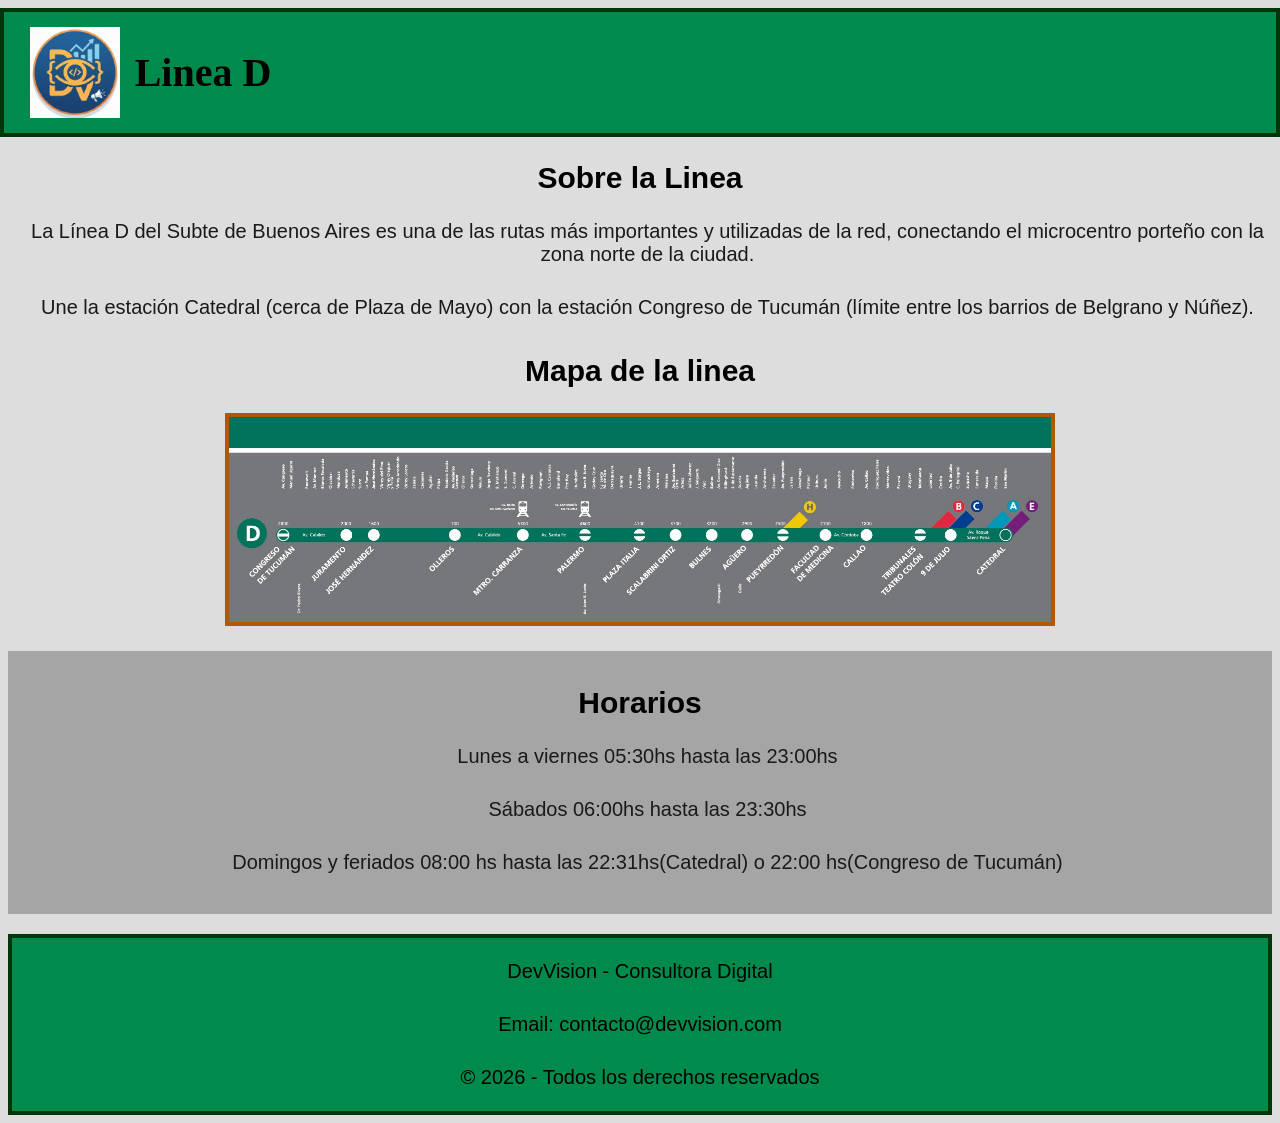
==== LineaD.html @ deffb504 "Inicio de la pagina" ====
<!DOCTYPE html>
<html lang="en">
<head>
    <meta charset="UTF-8">
    <meta name="viewport" content="width=device-width, initial-scale=1.0">
    <title>Sitio web Consultora - Grupo 3</title>
    <link rel="stylesheet" href="estilos/css.css">
</head>
<body>
     <header class="header-principal">
        <div class="logo-titulo">
            <img src="img/DevVisionIcon.png" alt="IconoDevVision" class="icono-header">
            <h1>Linea D</h1>
        </div>
         
    </header>
    <main>
            <h2>Sobre la Linea</h2>
            <p>La Línea D del Subte de Buenos Aires es una de las rutas más importantes y utilizadas de la red, conectando el microcentro porteño con la zona norte de la ciudad.</p>
            <p>Une la estación Catedral (cerca de Plaza de Mayo) con la estación Congreso de Tucumán (límite entre los barrios de Belgrano y Núñez).</p>
            <h2>Mapa de la linea</h2>
            <nav class="Imagen"><img src="img/combinaciones_D.jpg" alt="LineaD_Estaciones"></nav>

        

    </main>
    
    <main class="colorgris">
        <p></p>
        <h2>Horarios</h2>
        <p>Lunes a viernes	05:30hs	hasta las	23:00hs
        </p>
        <p>Sábados	06:00hs	hasta las	23:30hs</p>

        <p>
            Domingos y feriados	08:00 hs hasta las	22:31hs(Catedral) o 22:00 hs(Congreso de Tucumán)
        </p>
        <p></p>
    </main>
   <footer>

    <p>DevVision - Consultora Digital</p>
    <p>Email: contacto@devvision.com</p>
    <p>© 2026 - Todos los derechos reservados</p>

</footer>
</body>
</html>
---- estilos/css.css ----
h2{
    color: #000000;
    font-size: 30px ;
    text-align: center;
    font-family: Arial, Helvetica, sans-serif;
}
h1{
    color: #000000;
    text-align: center;
    font-size: 40px ;
    
}

h3{
    font-size: 25px;
    text-align: center;

}

h4{
    font-size: 19px ;
    text-align: center;

}


p{
    color: #1a1a1a;
    font-family: Arial, Helvetica, sans-serif;
    padding-left: 15px;
    padding-bottom: 10px;
    font-size: 20px ;
    text-align: center;

}


.header-principal {
    display: flex;
    align-items: center;         
    background-color: #008A4B;   
    border: 4px solid #00370a;
    padding: 10px 2%; 
    color: white;
    margin-left: -0.6%;
    margin-right: -0.6%;
}

.icono-header {
    width: 90px;                  
    height: auto;
}

body{
    background-color: #dedddd;
}
footer{
     background-color: #008A4B;   
    border: 4px solid #00370a;
    align-items: end;
}
footer p {
    margin: 14px 0;
    color: #000000;
    padding: 8px;
    font-size: 20px;
}

.colorgris{
    background-color: #a5a5a5;
}

nav ul li a {
    color: #00e5ff;
    font-weight: bold;
}

input {                    
    display: none;     
  }
label {                    
      display:none;
  }

main li a{
    padding: 0;
    margin-bottom: 10px;
    font-size: 18px;
}


.menu-navegacion ul {
    display: flex;
    justify-content: center;
    list-style: none;
    background-color: #016195;
    padding: 15px 0;
    margin: 0;
}
.menu-navegacion a {
    color: rgb(255, 255, 255);
    text-decoration: none;
    font-size: 18px;
    font-weight: bold;
}

.menu-navegacion a:hover {
    color: #ffcc00;
}

li{
    font-size: 17px ;
    color: #ffffff;
    padding: 7px;
    margin: 0 15px;
}

.Imagen img{

    
    border: 4px solid #b25800;
    display: block;
    margin-left: auto;
    margin-right: auto;
    max-width: 65%;
    height: auto;
    margin-bottom: 25px;
   
}


.Icono img{
    border: 3px solid #3fc2ff;
    display: block;
    margin-left: auto;
    margin-right: auto;
    max-width: 15%;
    height: auto;
    margin-bottom: 25px;
    margin-top: 25px;
}



.logo-titulo {
    display: flex;
    align-items: center;
    gap: 15px;
    text-align: center;
}



.Equipo{
    width: 900px;
    height: auto;
    display: block;
    margin-left: auto;
    margin-right: auto;
}
.links{
   text-align: center;
   font-size: 18px;
   padding-bottom: 20px;
}

.mails {
    text-align: center;
    font-size: 18px;
    padding-bottom: 70px;

}

.imagenesintegrantes{
    padding-top: 4%;
    width: 120px;
    height: auto;
    display: block;
    margin-left: auto;
    margin-right: auto;
}
.foto-carlos{
    padding-top: 5%;
    width: 120px;         
    height: auto;
    display: block;
    margin-left: auto;
    margin-right: auto;
}
@media all and (max-width: 840px) { 
  
    input:checked  ~ ul{   
    display:block;
      }
  
      input:checked ~ label {   
      background: lightgrey; 
          }
  
      label:hover{               
      background: grey;
      }
  
    li{                        
         margin: 0px;
         text-align: left;
     }
  
     label {            
       box-sizing: border-box;
       display: block;
       border: 1px solid black;
       border-radius: 5px;
       width: 30px;
       height: 30px;
       line-height: 30px;
       font-weight: bold;
       text-align: center;
       user-select: none;
       background-color: cadetblue;
  
        }
      
  
    .menu-navegacion ul{                         
       display: none;
       background-color:#016195;
  
      }

      h1{ 
        font-size: 23px;
      }
      a{
        font-size: 13px;
    }
    p{
        font-size: 14px;
    }

    h2{
        font-size: 19px;
    }
    h3{
        font-size: 17px;
    }
     
       
  }
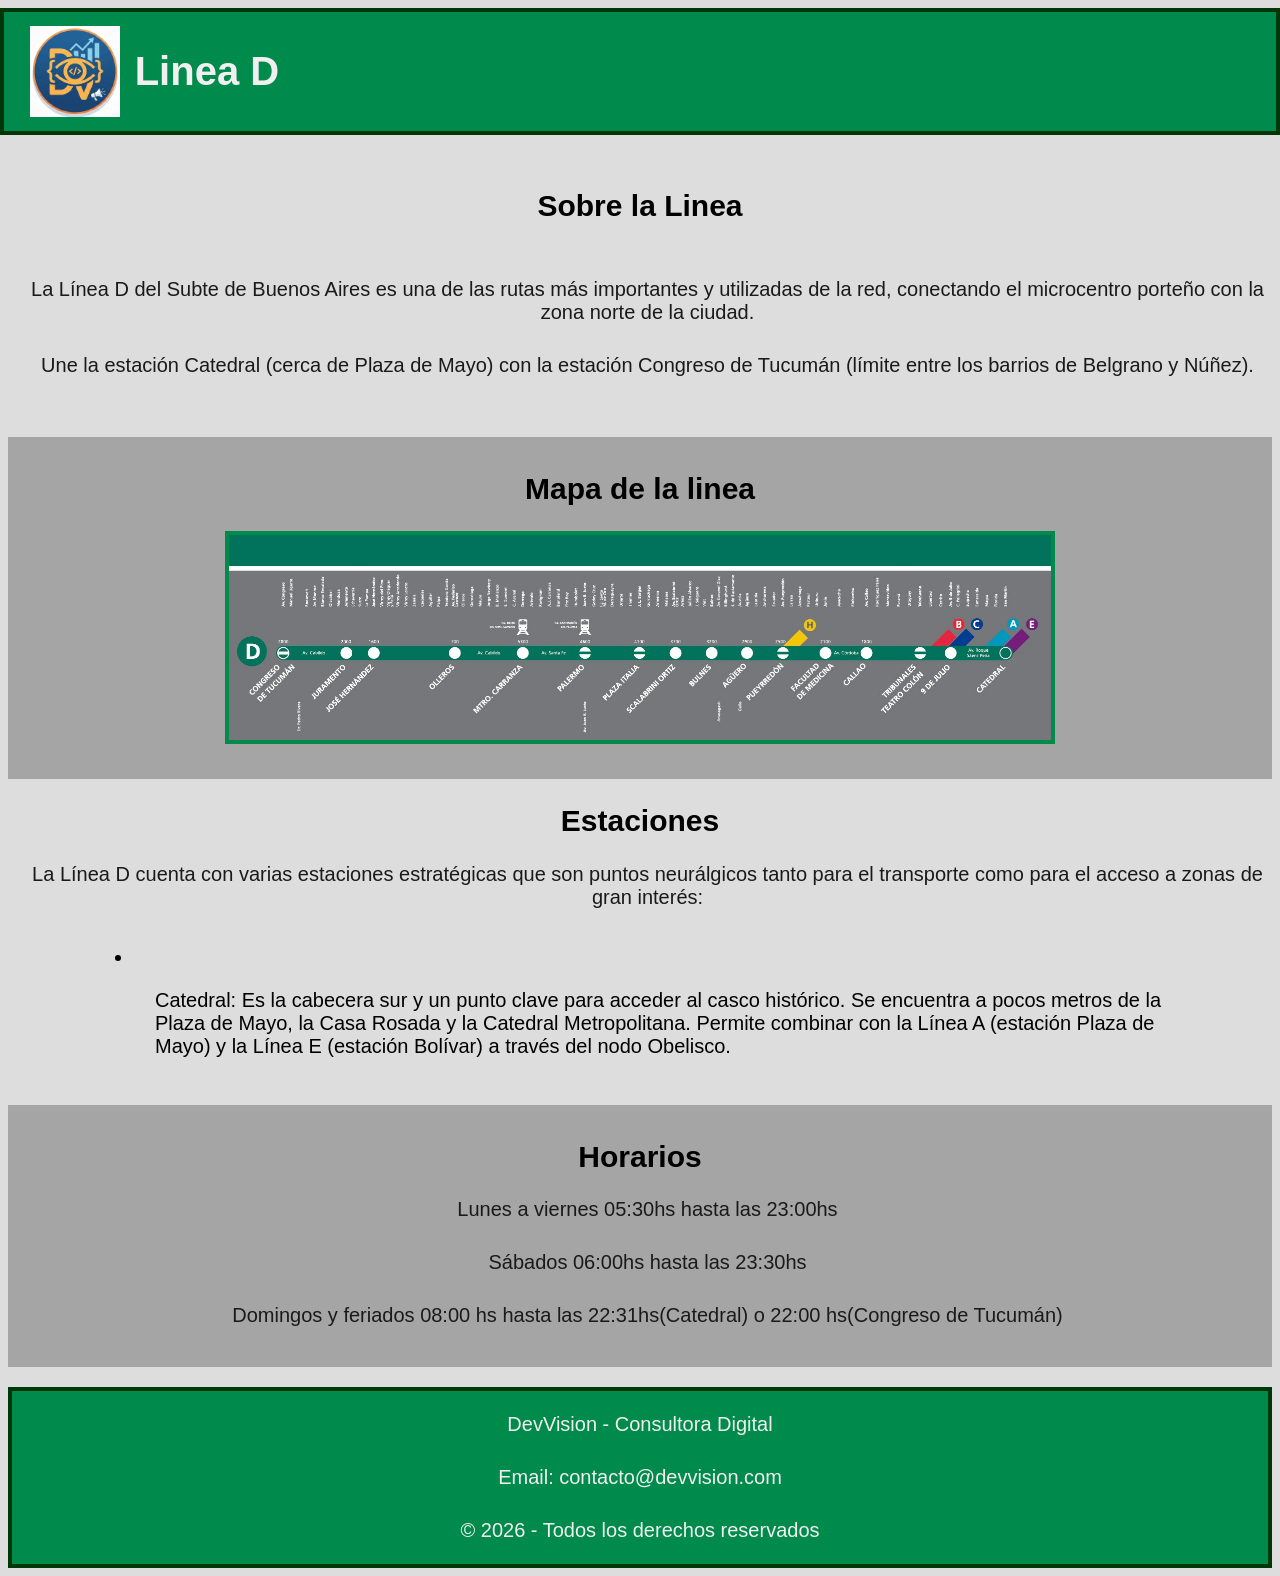
==== commit 4780d4b0: "Mejoras en diseño" ====
--- a/LineaD.html
+++ b/LineaD.html
@@ -3,7 +3,7 @@
 <head>
     <meta charset="UTF-8">
     <meta name="viewport" content="width=device-width, initial-scale=1.0">
-    <title>Sitio web Consultora - Grupo 3</title>
+    <title>Linea D - Grupo 3</title>
     <link rel="stylesheet" href="estilos/css.css">
 </head>
 <body>
@@ -15,14 +15,29 @@
          
     </header>
     <main>
+        <p></p>
             <h2>Sobre la Linea</h2>
+            <p></p>
             <p>La Línea D del Subte de Buenos Aires es una de las rutas más importantes y utilizadas de la red, conectando el microcentro porteño con la zona norte de la ciudad.</p>
             <p>Une la estación Catedral (cerca de Plaza de Mayo) con la estación Congreso de Tucumán (límite entre los barrios de Belgrano y Núñez).</p>
-            <h2>Mapa de la linea</h2>
-            <nav class="Imagen"><img src="img/combinaciones_D.jpg" alt="LineaD_Estaciones"></nav>
+            <p></p>
 
         
 
+    </main>
+
+    <main class="colorgris">
+        <p></p>
+        <h2>Mapa de la linea</h2>
+        <nav class="Imagen"><img src="img/combinaciones_D.jpg" alt="LineaD_Estaciones"></nav>
+        <p></p>
+    </main>
+
+    <main>
+        <h2>Estaciones</h2>
+        <p>La Línea D cuenta con varias estaciones estratégicas que son puntos neurálgicos tanto para el transporte como para el acceso a zonas de gran interés:</p>
+        <li><ul>Catedral: Es la cabecera sur y un punto clave para acceder al casco histórico. Se encuentra a pocos metros de la Plaza de Mayo, la Casa Rosada y la Catedral Metropolitana. Permite combinar con la Línea A (estación Plaza de Mayo) y la Línea E (estación Bolívar) a través del nodo Obelisco.</ul></li>
+        
     </main>
     
     <main class="colorgris">
--- a/estilos/css.css
+++ b/estilos/css.css
@@ -5,10 +5,11 @@
     font-family: Arial, Helvetica, sans-serif;
 }
 h1{
-    color: #000000;
+    color: #f0f0f0;
     text-align: center;
     font-size: 40px ;
-    
+    font-family: Arial, Helvetica, sans-serif;
+
 }
 
 h3{
@@ -61,7 +62,7 @@
 }
 footer p {
     margin: 14px 0;
-    color: #000000;
+    color: #f0f0f0;
     padding: 8px;
     font-size: 20px;
 }
@@ -109,16 +110,18 @@
 }
 
 li{
-    font-size: 17px ;
-    color: #ffffff;
+    font-size: 20px ;
+    color: #000000;
+    font-family: Arial, Helvetica, sans-serif;
+
     padding: 7px;
-    margin: 0 15px;
+    margin: 0 100px;
 }
 
 .Imagen img{
 
     
-    border: 4px solid #b25800;
+    border: 4px solid #008A4B;
     display: block;
     margin-left: auto;
     margin-right: auto;
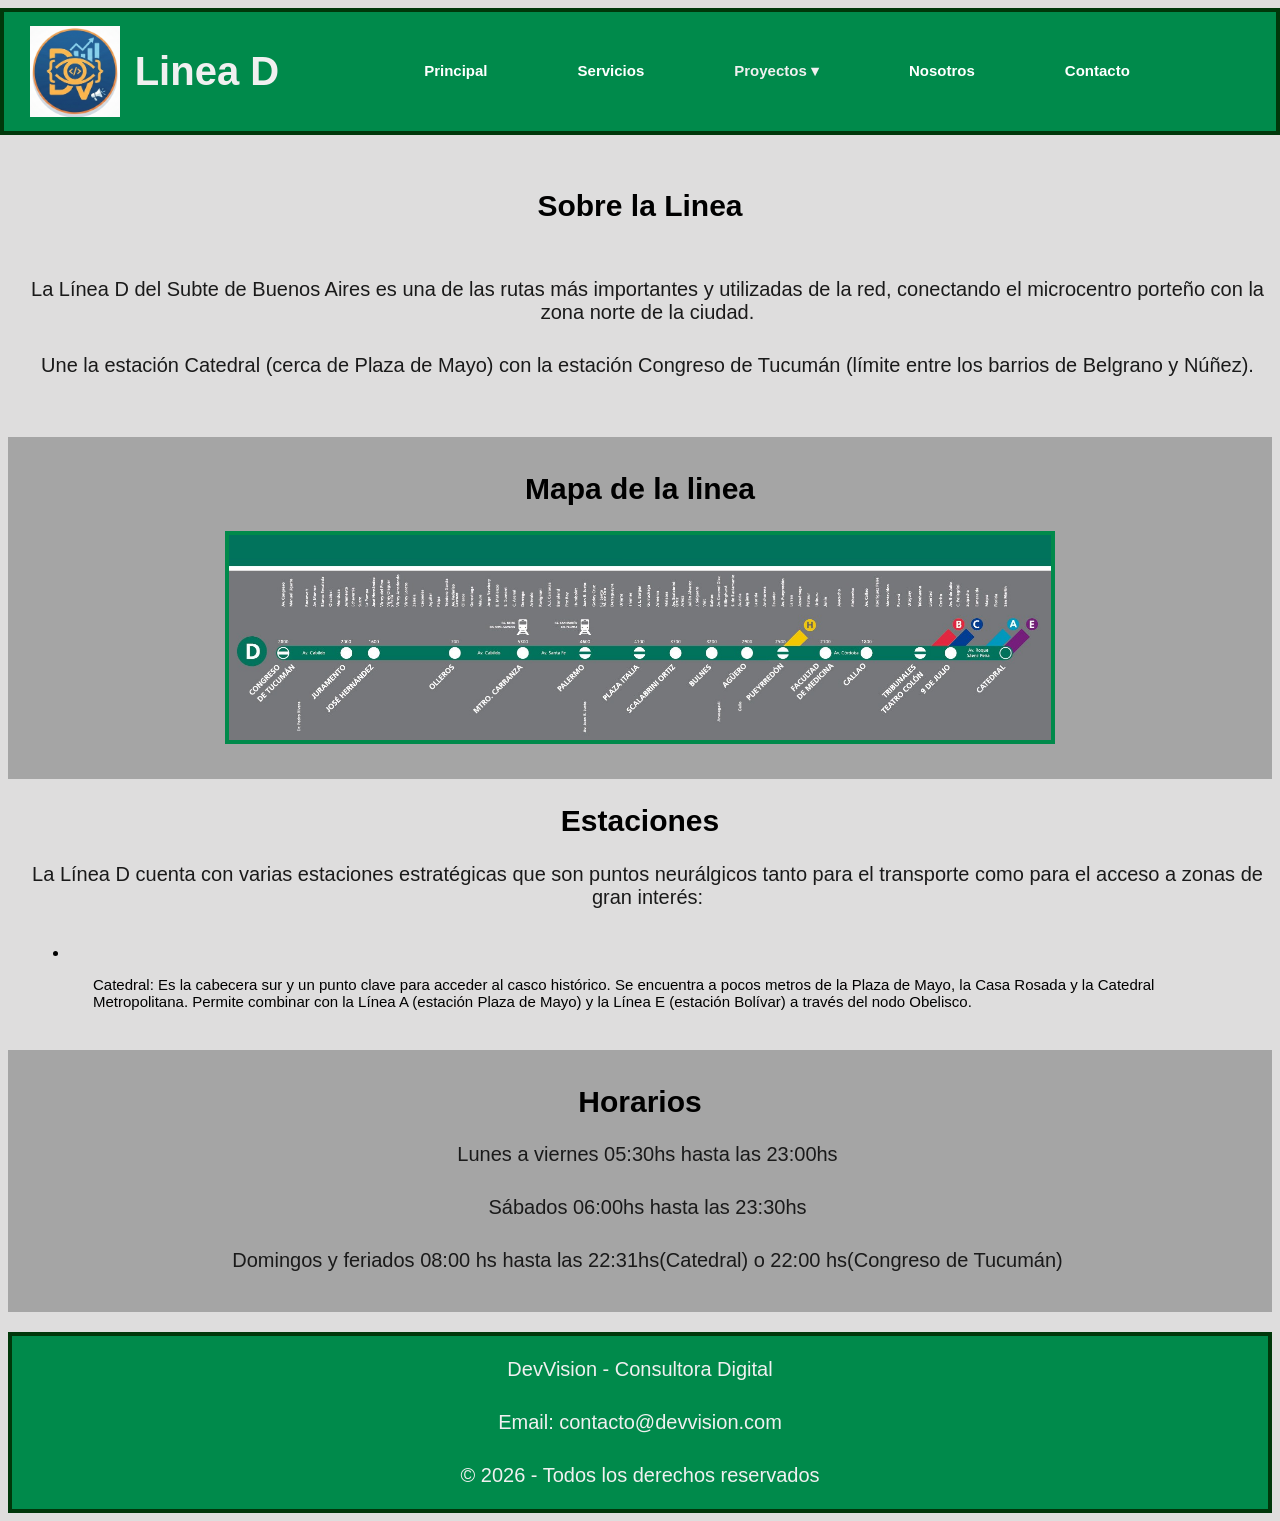
==== commit ebfc1cdc: "Menu con Submenu" ====
--- a/LineaD.html
+++ b/LineaD.html
@@ -12,6 +12,37 @@
             <img src="img/DevVisionIcon.png" alt="IconoDevVision" class="icono-header">
             <h1>Linea D</h1>
         </div>
+
+        <nav class="menu-navegacion">
+            <input type="checkbox" id="menu">  
+            <label for="menu" class="menuhamburguesa"> ☰ </label>
+            <ul>
+                <li>
+                    <a href="">Principal</a>
+                </li>
+                <li>
+                    <a>Servicios</a>
+                </li>
+                <li class="dropdown">
+                    <input type="checkbox" id="check-proyectos">
+                    
+                    <label for="check-proyectos" class="label-proyectos">Proyectos ▾</label>
+                    
+                    <ul class="submenu">
+                        <li><a href="">Transporte</a></li>
+                        <li><a href="">Web Corporativa</a></li>
+                    </ul>
+                </li>
+
+                <li>
+                    <a>Nosotros</a>
+                </li>
+                <li>
+                    <a>Contacto</a>
+                </li>
+                
+            </ul>
+        </nav>
          
     </header>
     <main>
@@ -20,9 +51,7 @@
             <p></p>
             <p>La Línea D del Subte de Buenos Aires es una de las rutas más importantes y utilizadas de la red, conectando el microcentro porteño con la zona norte de la ciudad.</p>
             <p>Une la estación Catedral (cerca de Plaza de Mayo) con la estación Congreso de Tucumán (límite entre los barrios de Belgrano y Núñez).</p>
-            <p></p>
-
-        
+            <p></p> 
 
     </main>
 
--- a/estilos/css.css
+++ b/estilos/css.css
@@ -9,6 +9,7 @@
     text-align: center;
     font-size: 40px ;
     font-family: Arial, Helvetica, sans-serif;
+    padding-right: 100px;
 
 }
 
@@ -79,7 +80,7 @@
 input {                    
     display: none;     
   }
-label {                    
+.menuhamburguesa{                    
       display:none;
   }
 
@@ -90,18 +91,80 @@
 }
 
 
-.menu-navegacion ul {
+.menu-navegacion > ul {
     display: flex;
     justify-content: center;
+    position: relative;
     list-style: none;
-    background-color: #016195;
-    padding: 15px 0;
+    padding: 5px 0;
     margin: 0;
 }
+
+
+
+
+
+
+/* Le damos referencia al LI padre para que el submenú caiga justo debajo */
+.dropdown {
+    position: relative;
+}
+
+/* El estilo de la lista que baja */
+.submenu {
+    display: none; /* Oculto por defecto */
+    position: absolute;
+    top: 100%; /* Lo empuja justo por debajo del texto 'Proyectos' */
+    left: 0;
+    background-color: #002d5a; /* Color distinto */
+    min-width: 150px;
+    z-index: 1000;
+}
+
+/* Ocultamos el cuadradito del checkbox para que no se vea en la página */
+#check-proyectos {
+    display: none;
+}
+
+/* Hacemos que la palabra 'Proyectos' tenga la manito al pasar el mouse por encima */
+.label-proyectos {
+    cursor: pointer;
+    color: #f0f0f0;
+    font-family: Arial, Helvetica, sans-serif;
+    font-weight: bold;
+}
+
+/* EL TRUCO DEL CLIC: Cuando el checkbox esté marcado (checked), mostramos el submenú hermano (~) */
+#check-proyectos:checked ~ .submenu {
+    display: block;
+}
+
+/* Estilo para que los elementos del submenú se vean hacia abajo */
+.submenu li {
+    display: block;
+    margin: 0;
+    padding: 10px;
+    border-bottom: 2px solid #016195;
+}
+
+.submenu li a {
+    color: #ffffff;
+    text-decoration: none;
+    font-size: 15px;
+}
+
+
+
+
+
+
+
+
+
 .menu-navegacion a {
     color: rgb(255, 255, 255);
     text-decoration: none;
-    font-size: 18px;
+    font-size: 15px;
     font-weight: bold;
 }
 
@@ -110,12 +173,11 @@
 }
 
 li{
-    font-size: 20px ;
+    font-size: 15px ;
     color: #000000;
     font-family: Arial, Helvetica, sans-serif;
-
-    padding: 7px;
-    margin: 0 100px;
+    padding: 5px;
+    margin: 0 40px;
 }
 
 .Imagen img{
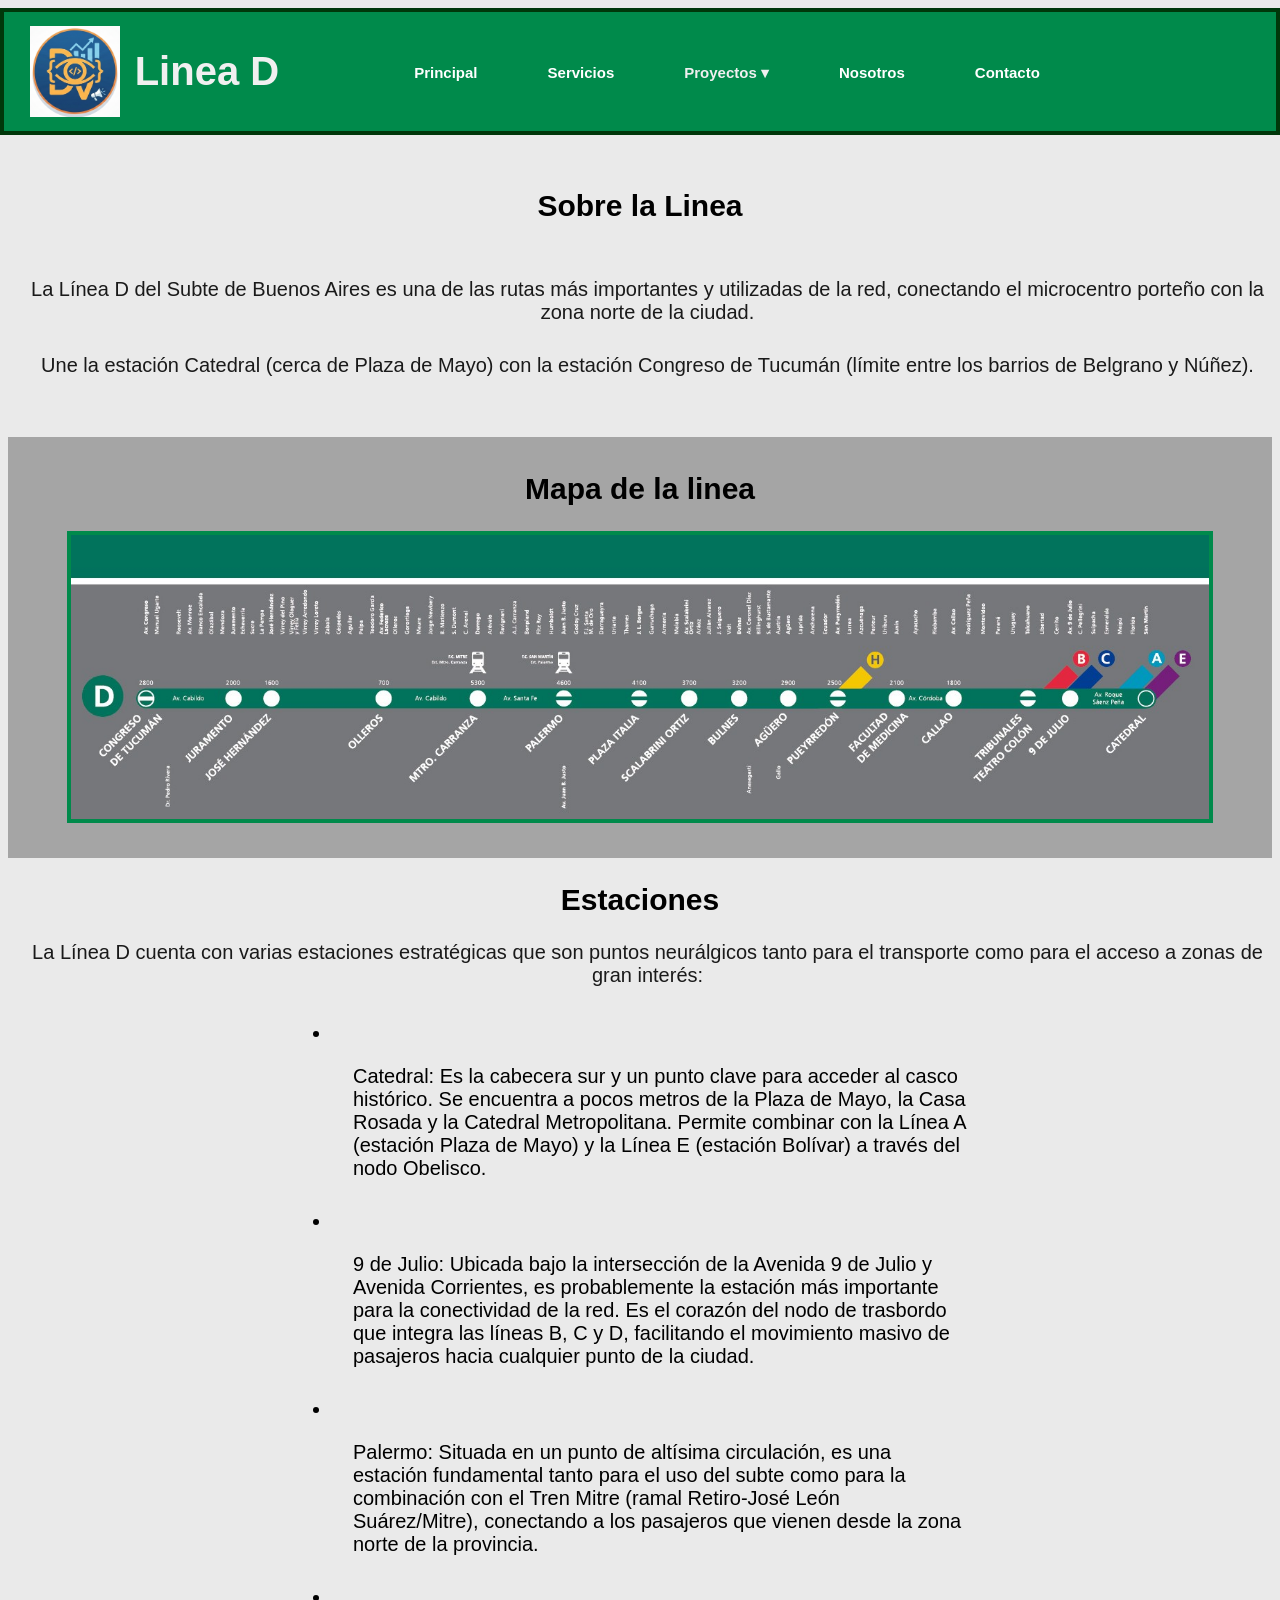
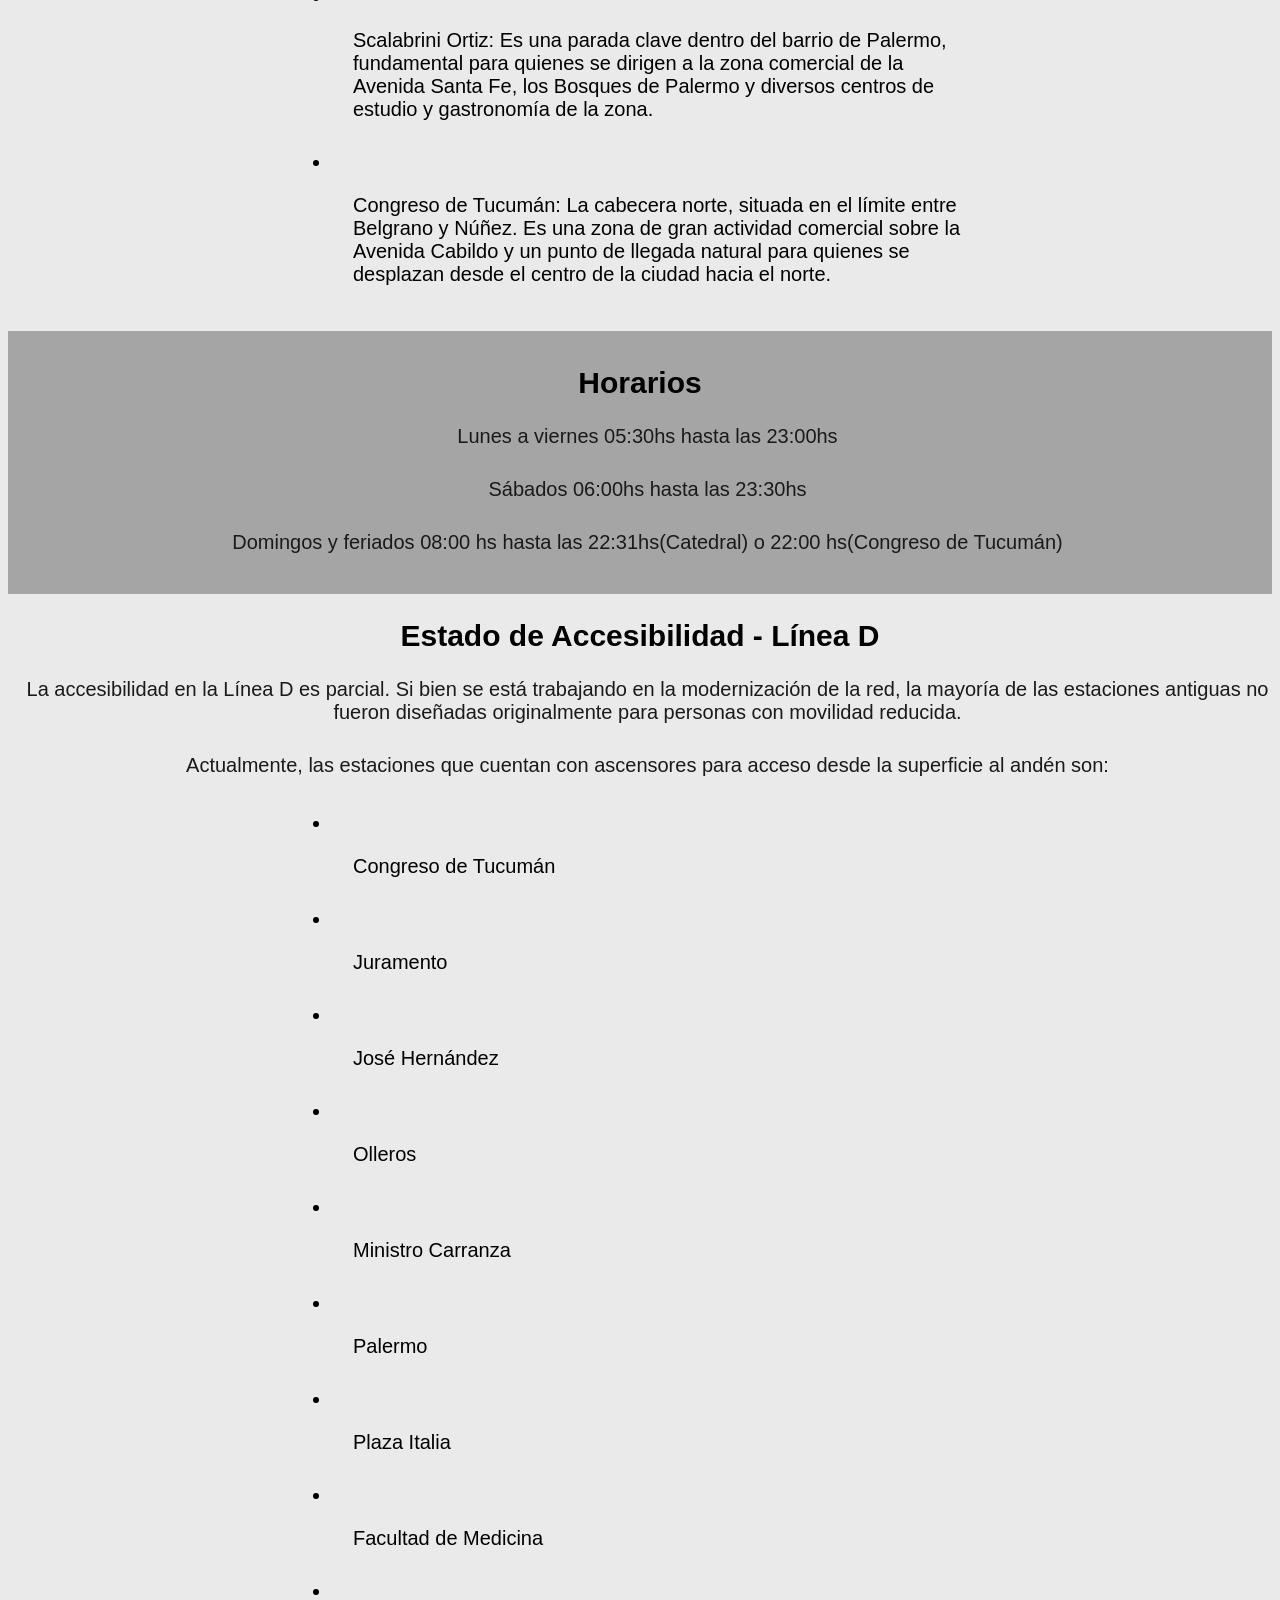
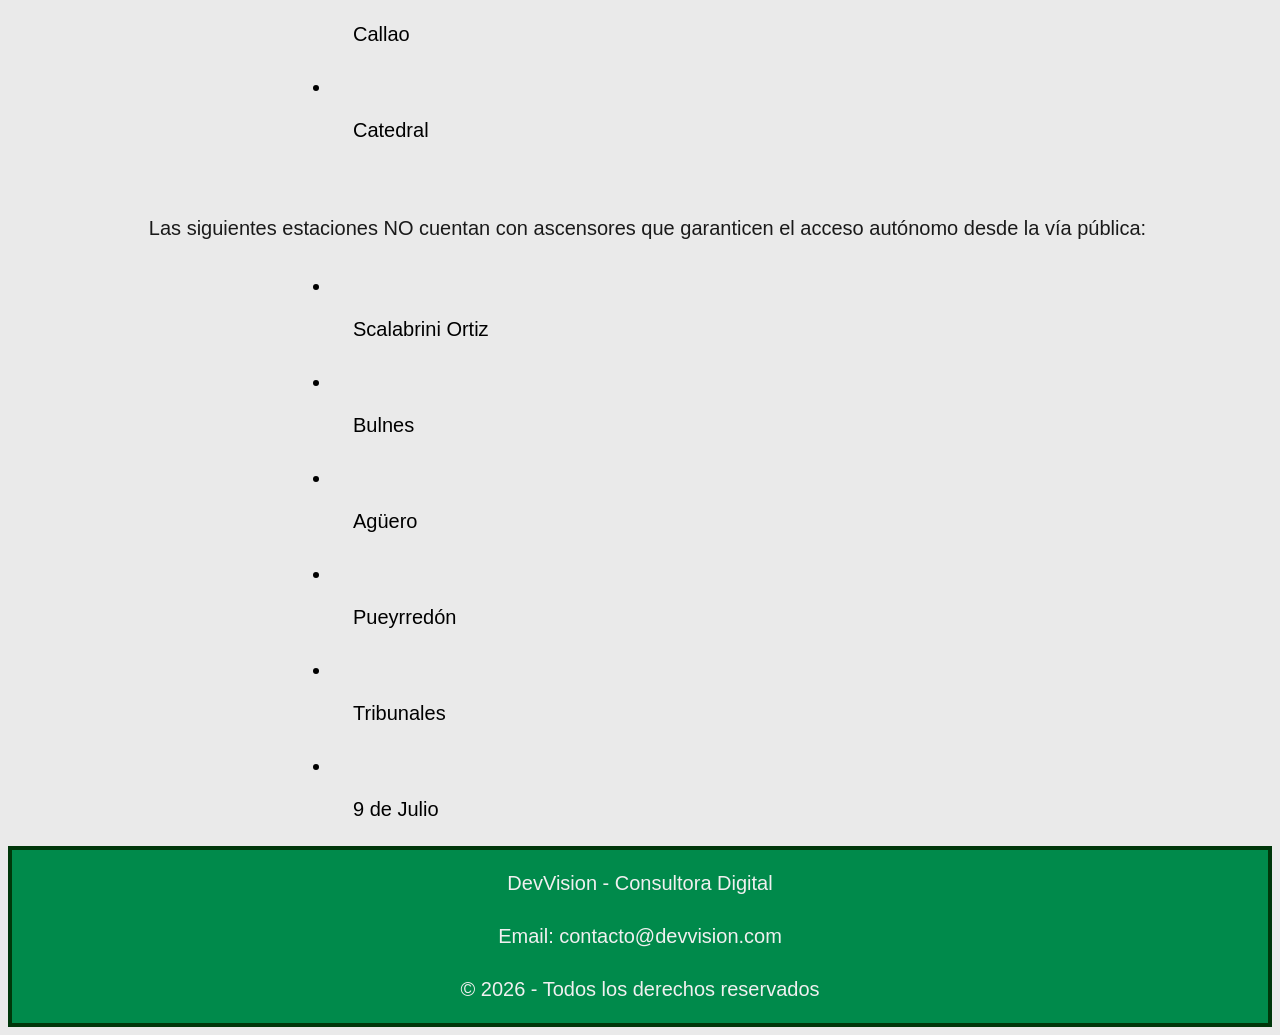
==== commit 7ecea5dd: "accesibilidad" ====
--- a/LineaD.html
+++ b/LineaD.html
@@ -42,8 +42,7 @@
                 </li>
                 
             </ul>
-        </nav>
-         
+        </nav> 
     </header>
     <main>
         <p></p>
@@ -66,7 +65,11 @@
         <h2>Estaciones</h2>
         <p>La Línea D cuenta con varias estaciones estratégicas que son puntos neurálgicos tanto para el transporte como para el acceso a zonas de gran interés:</p>
         <li><ul>Catedral: Es la cabecera sur y un punto clave para acceder al casco histórico. Se encuentra a pocos metros de la Plaza de Mayo, la Casa Rosada y la Catedral Metropolitana. Permite combinar con la Línea A (estación Plaza de Mayo) y la Línea E (estación Bolívar) a través del nodo Obelisco.</ul></li>
-        
+        <li><ul>9 de Julio: Ubicada bajo la intersección de la Avenida 9 de Julio y Avenida Corrientes, es probablemente la estación más importante para la conectividad de la red. Es el corazón del nodo de trasbordo que integra las líneas B, C y D, facilitando el movimiento masivo de pasajeros hacia cualquier punto de la ciudad.</ul></li>
+        <li><ul>Palermo: Situada en un punto de altísima circulación, es una estación fundamental tanto para el uso del subte como para la combinación con el Tren Mitre (ramal Retiro-José León Suárez/Mitre), conectando a los pasajeros que vienen desde la zona norte de la provincia.</ul></li>
+        <li><ul>Scalabrini Ortiz: Es una parada clave dentro del barrio de Palermo, fundamental para quienes se dirigen a la zona comercial de la Avenida Santa Fe, los Bosques de Palermo y diversos centros de estudio y gastronomía de la zona.</ul></li>
+        <li><ul>Congreso de Tucumán: La cabecera norte, situada en el límite entre Belgrano y Núñez. Es una zona de gran actividad comercial sobre la Avenida Cabildo y un punto de llegada natural para quienes se desplazan desde el centro de la ciudad hacia el norte.</ul></li>
+
     </main>
     
     <main class="colorgris">
@@ -81,12 +84,38 @@
         </p>
         <p></p>
     </main>
+
+    <main>
+        <h2>Estado de Accesibilidad - Línea D</h2>
+        <p>La accesibilidad en la Línea D es parcial. Si bien se está trabajando en la modernización de la red, la mayoría de las estaciones antiguas no fueron diseñadas originalmente para personas con movilidad reducida.</p>
+        <p>Actualmente, las estaciones que cuentan con ascensores para acceso desde la superficie al andén son:</p>
+        <li><ul>Congreso de Tucumán</ul></li>
+        <li><ul>Juramento</ul></li>
+        <li><ul>José Hernández</ul></li>
+        <li><ul>Olleros</ul></li>
+        <li><ul>Ministro Carranza</ul></li>
+        <li><ul>Palermo</ul></li>
+        <li><ul>Plaza Italia</ul></li>
+        <li><ul>Facultad de Medicina</ul></li>
+        <li><ul>Callao</ul></li>
+        <li><ul>Catedral</ul></li>
+        <p></p>
+
+        <p>Las siguientes estaciones NO cuentan con ascensores que garanticen el acceso autónomo desde la vía pública:</p>
+        <li><ul>Scalabrini Ortiz</ul></li>
+        <li><ul>Bulnes</ul></li>
+        <li><ul>Agüero</ul></li>
+        <li><ul>Pueyrredón</ul></li>
+        <li><ul>Tribunales</ul></li>
+        <li><ul>9 de Julio</ul></li>
+    </main>
+
+
+
    <footer>
-
-    <p>DevVision - Consultora Digital</p>
-    <p>Email: contacto@devvision.com</p>
-    <p>© 2026 - Todos los derechos reservados</p>
-
-</footer>
+        <p>DevVision - Consultora Digital</p>
+        <p>Email: contacto@devvision.com</p>
+        <p>© 2026 - Todos los derechos reservados</p>
+    </footer>
 </body>
 </html>
--- a/estilos/css.css
+++ b/estilos/css.css
@@ -54,7 +54,7 @@
 }
 
 body{
-    background-color: #dedddd;
+    background-color: #eaeaea;
 }
 footer{
      background-color: #008A4B;   
@@ -132,6 +132,7 @@
     color: #f0f0f0;
     font-family: Arial, Helvetica, sans-serif;
     font-weight: bold;
+    font-size: 15px;
 }
 
 /* EL TRUCO DEL CLIC: Cuando el checkbox esté marcado (checked), mostramos el submenú hermano (~) */
@@ -173,11 +174,19 @@
 }
 
 li{
-    font-size: 15px ;
+    font-size: 20px ;
     color: #000000;
     font-family: Arial, Helvetica, sans-serif;
     padding: 5px;
-    margin: 0 40px;
+    margin: 0 30px;
+}
+
+main li{
+    font-size: 20px ;
+    color: #000000;
+    font-family: Arial, Helvetica, sans-serif;
+    padding: 5px;
+    margin: 0 300px;
 }
 
 .Imagen img{
@@ -187,7 +196,7 @@
     display: block;
     margin-left: auto;
     margin-right: auto;
-    max-width: 65%;
+    max-width: 90%;
     height: auto;
     margin-bottom: 25px;
    
@@ -252,7 +261,7 @@
     margin-left: auto;
     margin-right: auto;
 }
-@media all and (max-width: 840px) { 
+@media all and (max-width: 1060px) { /*840 originalmente*/
   
     input:checked  ~ ul{   
     display:block;
@@ -269,9 +278,10 @@
     li{                        
          margin: 0px;
          text-align: left;
+         font-size: 15px;
      }
   
-     label {            
+     .menuhamburguesa {            
        box-sizing: border-box;
        display: block;
        border: 1px solid black;
@@ -309,7 +319,8 @@
     h3{
         font-size: 17px;
     }
-     
+
+    
        
   }
   
